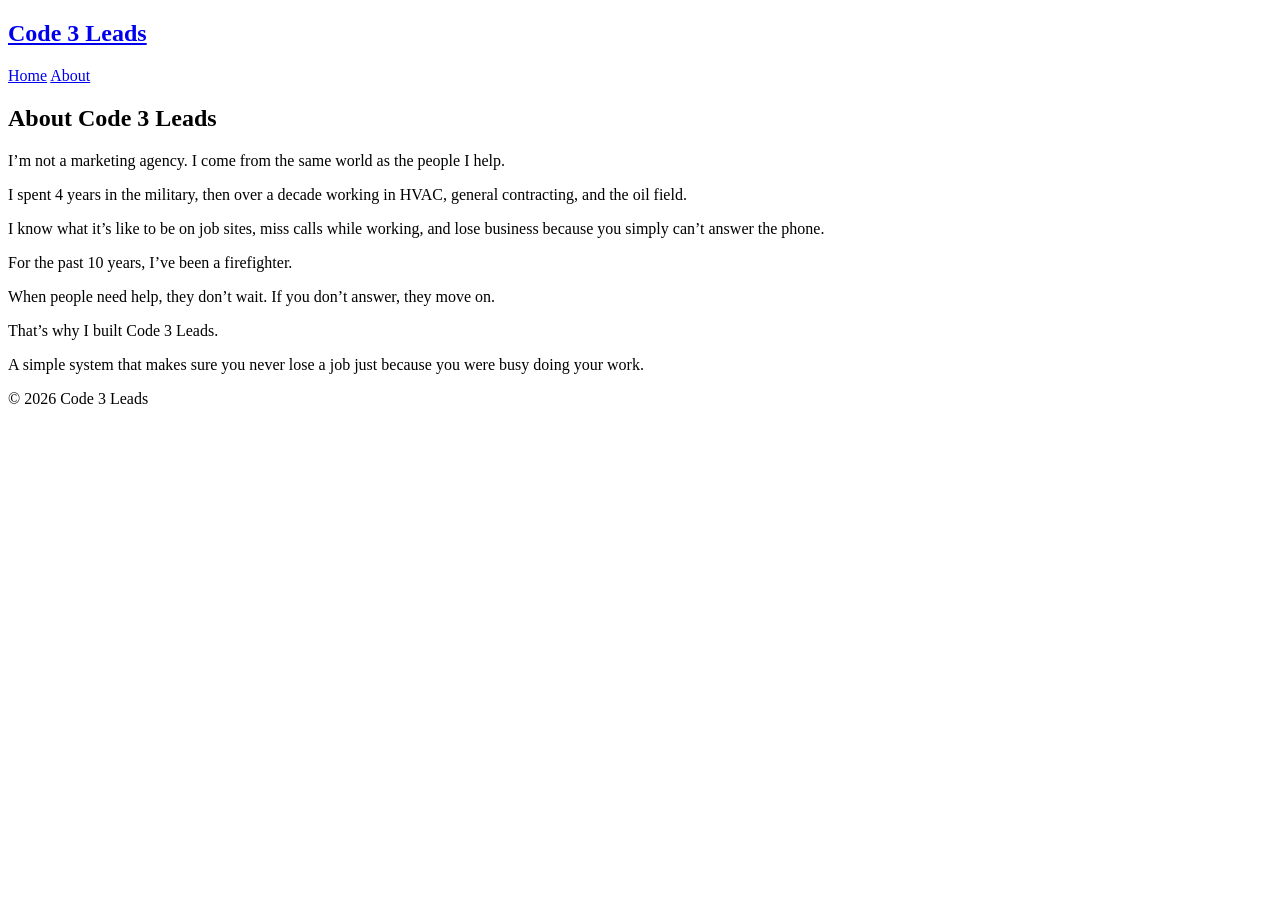
==== about.html @ 259c0856 "Create about.html" ====
<!DOCTYPE html>
<html>
<head>
<title>About | Code 3 Leads</title>
<meta name="viewport" content="width=device-width, initial-scale=1.0">

<link rel="stylesheet" href="css/styles.css">
</head>

<body>

<header>
  <a href="index.html">
    <h2>Code 3 Leads</h2>
  </a>

  <nav>
    <a href="index.html">Home</a>
    <a href="about.html">About</a>
  </nav>
</header>

<section>
<h1>About Code 3 Leads</h1>

<p>I’m not a marketing agency. I come from the same world as the people I help.</p>

<p>
I spent 4 years in the military, then over a decade working in HVAC,
general contracting, and the oil field.
</p>

<p>
I know what it’s like to be on job sites, miss calls while working,
and lose business because you simply can’t answer the phone.
</p>

<p>
For the past 10 years, I’ve been a firefighter.
</p>

<p>
When people need help, they don’t wait. If you don’t answer, they move on.
</p>

<p>
That’s why I built Code 3 Leads.
</p>

<p>
A simple system that makes sure you never lose a job just because you were busy doing your work.
</p>

</section>

<footer>
  <p>© 2026 Code 3 Leads</p>
</footer>

</body>
</html>
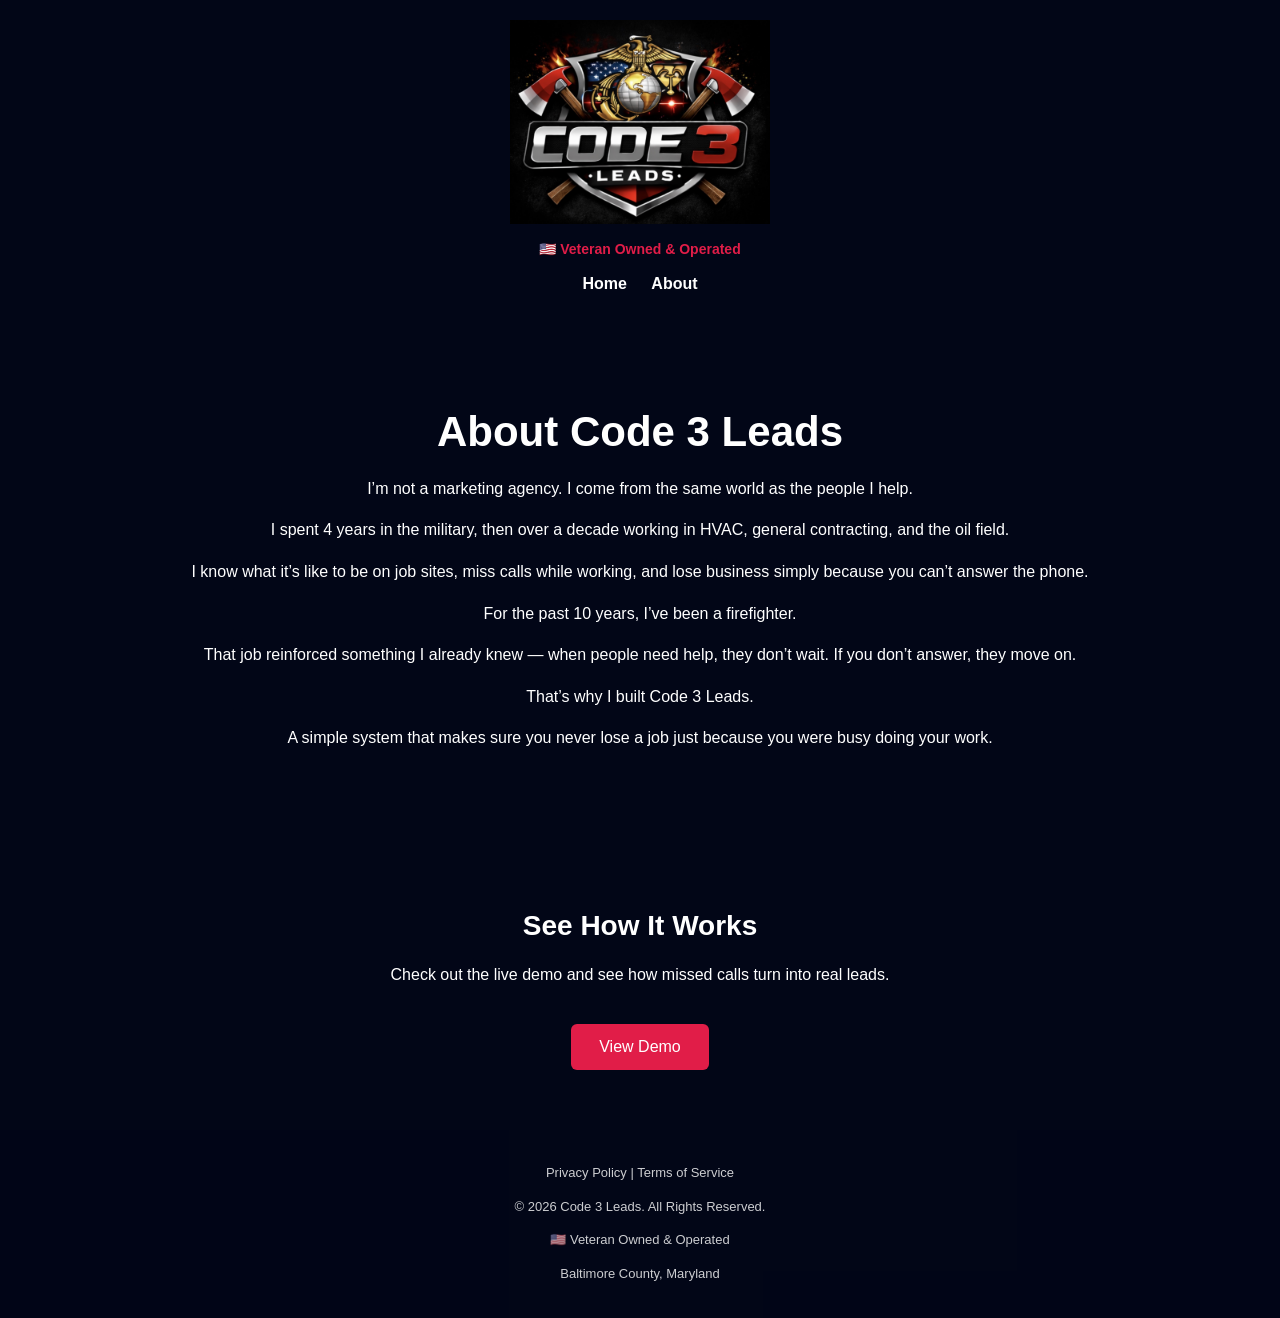
==== commit 9e858b95: "Update about.html" ====
--- a/about.html
+++ b/about.html
@@ -9,30 +9,39 @@
 
 <body>
 
+<!-- HEADER -->
 <header>
-  <a href="index.html">
-    <h2>Code 3 Leads</h2>
-  </a>
 
-  <nav>
-    <a href="index.html">Home</a>
-    <a href="about.html">About</a>
-  </nav>
+<a href="index.html">
+<img src="images/code3-logo.png" class="logo">
+</a>
+
+<p style="margin-top:10px; font-size:14px; color:#e11d48; font-weight:bold;">
+🇺🇸 Veteran Owned & Operated
+</p>
+
+<nav>
+<a href="index.html">Home</a>
+<a href="about.html">About</a>
+</nav>
+
 </header>
 
+<!-- ABOUT -->
 <section>
+
 <h1>About Code 3 Leads</h1>
 
-<p>I’m not a marketing agency. I come from the same world as the people I help.</p>
-
 <p>
-I spent 4 years in the military, then over a decade working in HVAC,
-general contracting, and the oil field.
+I’m not a marketing agency. I come from the same world as the people I help.
 </p>
 
 <p>
-I know what it’s like to be on job sites, miss calls while working,
-and lose business because you simply can’t answer the phone.
+I spent 4 years in the military, then over a decade working in HVAC, general contracting, and the oil field.
+</p>
+
+<p>
+I know what it’s like to be on job sites, miss calls while working, and lose business simply because you can’t answer the phone.
 </p>
 
 <p>
@@ -40,7 +49,7 @@
 </p>
 
 <p>
-When people need help, they don’t wait. If you don’t answer, they move on.
+That job reinforced something I already knew — when people need help, they don’t wait. If you don’t answer, they move on.
 </p>
 
 <p>
@@ -53,8 +62,35 @@
 
 </section>
 
+<!-- CTA -->
+<section>
+
+<h2>See How It Works</h2>
+
+<p>
+Check out the live demo and see how missed calls turn into real leads.
+</p>
+
+<a href="https://code3leads.github.io/Code-3-Leads/" target="_blank" class="button">
+View Demo
+</a>
+
+</section>
+
+<!-- FOOTER -->
 <footer>
-  <p>© 2026 Code 3 Leads</p>
+
+<p>
+<a href="privacy-policy.html">Privacy Policy</a> |
+<a href="terms.html">Terms of Service</a>
+</p>
+
+<p>© 2026 Code 3 Leads. All Rights Reserved.</p>
+
+<p>🇺🇸 Veteran Owned & Operated</p>
+
+<p>Baltimore County, Maryland</p>
+
 </footer>
 
 </body>
--- a/css/styles.css
+++ b/css/styles.css
@@ -0,0 +1,107 @@
+/* GLOBAL */
+body {
+  margin: 0;
+  font-family: Arial, sans-serif;
+  background: #020617;
+  color: white;
+  text-align: center;
+}
+
+/* HEADER */
+header {
+  padding: 20px;
+  background: #020617;
+}
+
+.logo {
+  width: 260px;
+}
+
+nav {
+  margin-top: 15px;
+}
+
+nav a {
+  margin: 0 10px;
+  color: white;
+  text-decoration: none;
+  font-weight: bold;
+}
+
+nav a:hover {
+  color: #e11d48;
+}
+
+/* SECTIONS */
+section {
+  padding: 60px 20px;
+  max-width: 900px;
+  margin: auto;
+}
+
+h1 {
+  font-size: 42px;
+  margin-bottom: 20px;
+}
+
+h2 {
+  font-size: 28px;
+  margin-bottom: 20px;
+}
+
+p {
+  line-height: 1.6;
+}
+
+/* BUTTON */
+.button {
+  display: inline-block;
+  padding: 14px 28px;
+  background: #e11d48;
+  color: white;
+  text-decoration: none;
+  border-radius: 6px;
+  margin-top: 20px;
+}
+
+.button:hover {
+  background: #be123c;
+}
+
+/* CARD GRID */
+.grid {
+  display: flex;
+  flex-wrap: wrap;
+  justify-content: center;
+  gap: 20px;
+  margin-top: 30px;
+}
+
+.card {
+  background: #111827;
+  padding: 20px;
+  border-radius: 10px;
+  width: 240px;
+}
+
+/* HERO */
+.hero {
+  padding: 80px 20px;
+}
+
+/* FOOTER */
+footer {
+  background: #020617;
+  padding: 20px;
+  font-size: 13px;
+  opacity: 0.8;
+}
+
+footer a {
+  color: white;
+  text-decoration: none;
+}
+
+footer a:hover {
+  text-decoration: underline;
+}
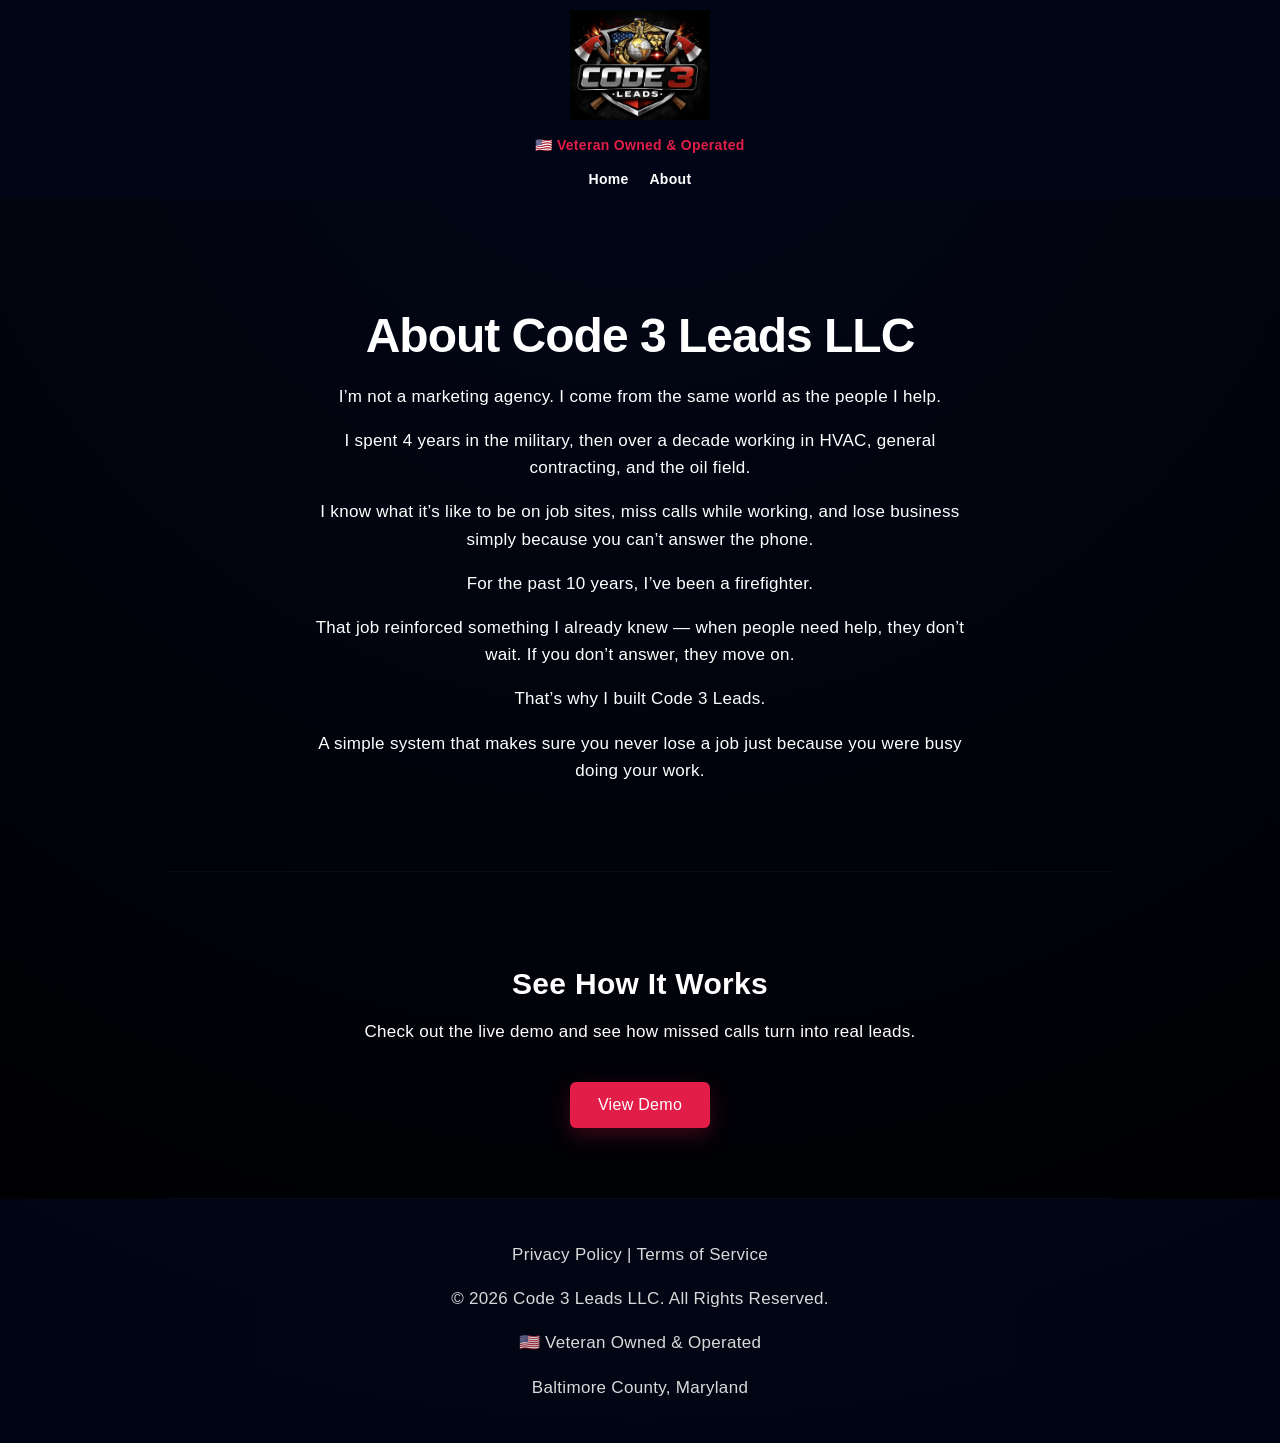
==== commit a7a8e90f: "Update about.html" ====
--- a/about.html
+++ b/about.html
@@ -1,7 +1,7 @@
 <!DOCTYPE html>
 <html>
 <head>
-<title>About | Code 3 Leads</title>
+<title>About | Code 3 Leads LLC</title>
 <meta name="viewport" content="width=device-width, initial-scale=1.0">
 
 <link rel="stylesheet" href="css/styles.css">
@@ -30,7 +30,7 @@
 <!-- ABOUT -->
 <section>
 
-<h1>About Code 3 Leads</h1>
+<h1>About Code 3 Leads LLC</h1>
 
 <p>
 I’m not a marketing agency. I come from the same world as the people I help.
@@ -85,7 +85,7 @@
 <a href="terms.html">Terms of Service</a>
 </p>
 
-<p>© 2026 Code 3 Leads. All Rights Reserved.</p>
+<p>© 2026 Code 3 Leads LLC. All Rights Reserved.</p>
 
 <p>🇺🇸 Veteran Owned & Operated</p>
 
--- a/css/styles.css
+++ b/css/styles.css
@@ -1,59 +1,101 @@
-/* GLOBAL */
+/* =========================
+   GLOBAL
+========================= */
 body {
   margin: 0;
   font-family: Arial, sans-serif;
-  background: #020617;
+  background: radial-gradient(circle at top, #020617 0%, #000000 100%);
   color: white;
   text-align: center;
-}
-
-/* HEADER */
+  letter-spacing: 0.3px;
+}
+
+/* =========================
+   HEADER
+========================= */
 header {
-  padding: 20px;
-  background: #020617;
+  padding: 10px 20px;
+  background: rgba(2,6,23,0.9);
 }
 
 .logo {
-  width: 260px;
+  width: 140px;
+}
+
+.tagline {
+  font-size: 12px;
+  color: #e11d48;
+  font-weight: bold;
+  margin-top: 5px;
 }
 
 nav {
-  margin-top: 15px;
+  margin-top: 5px;
 }
 
 nav a {
-  margin: 0 10px;
-  color: white;
+  color: white;
+  margin: 0 8px;
   text-decoration: none;
   font-weight: bold;
+  font-size: 14px;
 }
 
 nav a:hover {
   color: #e11d48;
 }
 
-/* SECTIONS */
+/* =========================
+   SECTIONS
+========================= */
 section {
-  padding: 60px 20px;
+  padding: 70px 20px;
   max-width: 900px;
   margin: auto;
+  border-bottom: 1px solid rgba(255,255,255,0.04);
 }
 
 h1 {
-  font-size: 42px;
+  font-size: 48px;
   margin-bottom: 20px;
+  letter-spacing: -1px;
 }
 
 h2 {
-  font-size: 28px;
-  margin-bottom: 20px;
+  font-size: 30px;
+  margin-bottom: 15px;
+  font-weight: 600;
 }
 
 p {
   line-height: 1.6;
-}
-
-/* BUTTON */
+  font-size: 17px;
+  max-width: 650px;
+  margin-left: auto;
+  margin-right: auto;
+}
+
+/* =========================
+   HERO
+========================= */
+.hero {
+  padding: 60px 20px;
+}
+
+.hero h1 {
+  background: linear-gradient(to right, #ffffff, #e11d48);
+  -webkit-background-clip: text;
+  -webkit-text-fill-color: transparent;
+}
+
+.hero-sub {
+  color: #94a3b8;
+  margin-top: 10px;
+}
+
+/* =========================
+   BUTTON
+========================= */
 .button {
   display: inline-block;
   padding: 14px 28px;
@@ -62,13 +104,19 @@
   text-decoration: none;
   border-radius: 6px;
   margin-top: 20px;
+  transition: 0.2s;
+  box-shadow: 0 8px 20px rgba(225,29,72,0.25);
 }
 
 .button:hover {
   background: #be123c;
-}
-
-/* CARD GRID */
+  transform: translateY(-2px);
+  box-shadow: 0 12px 30px rgba(225,29,72,0.35);
+}
+
+/* =========================
+   GRID (SERVICES)
+========================= */
 .grid {
   display: flex;
   flex-wrap: wrap;
@@ -79,29 +127,272 @@
 
 .card {
   background: #111827;
+  padding: 22px;
+  border-radius: 12px;
+  width: 240px;
+  transition: 0.25s;
+  box-shadow: 0 10px 25px rgba(0,0,0,0.3);
+}
+
+.card:hover {
+  transform: translateY(-6px);
+  box-shadow: 0 15px 35px rgba(0,0,0,0.5);
+}
+
+/* =========================
+   WORK SECTION
+========================= */
+.work-section {
+  padding: 60px 20px;
+  text-align: center;
+}
+
+.subtext {
+  color: #94a3b8;
+  margin-top: 10px;
+}
+
+.work-grid {
+  display: grid;
+  grid-template-columns: repeat(2, 1fr);
+  gap: 15px;
+  max-width: 700px;
+  margin: 30px auto;
+}
+
+.work-card {
+  position: relative;
+  overflow: hidden;
+  border-radius: 14px;
+  transition: 0.25s;
+  box-shadow: 0 10px 30px rgba(0,0,0,0.4);
+}
+
+.work-card img {
+  width: 100%;
+  height: 160px;
+  object-fit: cover;
+  transition: 0.3s;
+}
+
+.work-card:hover img {
+  transform: scale(1.08);
+}
+
+.overlay {
+  position: absolute;
+  bottom: 0;
+  width: 100%;
+  padding: 12px;
+  font-weight: bold;
+  font-size: 14px;
+  text-align: left;
+  background: linear-gradient(
+    to top,
+    rgba(0,0,0,0.9),
+    rgba(0,0,0,0.3),
+    transparent
+  );
+}
+
+/* =========================
+   PROBLEM
+========================= */
+.problem-section .highlight {
+  color: #22c55e;
+  font-weight: 600;
+}
+
+/* =========================
+   CTA
+========================= */
+.cta-section {
+  padding: 80px 20px;
+}
+
+/* =========================
+   CALCULATOR
+========================= */
+.calculator-section {
+  padding: 80px 20px;
+}
+
+.calculator-box {
+  margin-top: 30px;
+  background: #111827;
+  padding: 30px;
+  border-radius: 12px;
+  max-width: 420px;
+  margin-left: auto;
+  margin-right: auto;
+  box-shadow: 0 20px 40px rgba(0,0,0,0.4);
+}
+
+.calculator-box label {
+  display: block;
+  margin-top: 15px;
+  text-align: left;
+}
+
+.calculator-box input {
+  width: 100%;
+  padding: 10px;
+  border-radius: 6px;
+  border: none;
+  margin-top: 5px;
+}
+
+.calculator-box button {
+  width: 100%;
+  padding: 12px;
+  margin-top: 15px;
+  background: #e11d48;
+  color: white;
+  border: none;
+  border-radius: 6px;
+  font-weight: bold;
+  cursor: pointer;
+}
+
+.calculator-box button:hover {
+  background: #be123c;
+}
+
+#result {
+  margin-top: 20px;
+  font-size: 24px;
+  font-weight: bold;
+  color: #22c55e;
+}
+
+/* =========================
+   PORTFOLIO FINAL ELITE
+========================= */
+
+.portfolio-grid {
+  display: grid;
+  grid-template-columns: 1fr;
+  gap: 25px;
+  max-width: 500px;
+  margin: 40px auto;
+}
+
+.portfolio-card {
+  position: relative;
+  display: block;
+  border-radius: 16px;
+  overflow: hidden;
+  margin: auto;
+  box-shadow: 0 15px 40px rgba(0,0,0,0.5);
+  transition: all 0.3s ease;
+}
+
+/* DARK OVERLAY BASE */
+.portfolio-card::after {
+  content: "";
+  position: absolute;
+  inset: 0;
+  background: rgba(0, 0, 0, 0.45);
+  pointer-events: none;
+}
+
+/* IMAGE */
+.portfolio-card img {
+  width: 100%;
+  height: 220px;
+  object-fit: cover;
+  transition: 0.4s ease;
+}
+
+/* HOVER EFFECTS */
+.portfolio-card:hover {
+  transform: translateY(-6px);
+  box-shadow: 0 25px 60px rgba(0,0,0,0.8);
+}
+
+.portfolio-card:hover img {
+  transform: scale(1.05);
+}
+
+/* OVERLAY TEXT */
+.portfolio-overlay {
+  position: absolute;
+  bottom: 0;
+  left: 0;
+  width: 100%;
   padding: 20px;
-  border-radius: 10px;
-  width: 240px;
-}
-
-/* HERO */
-.hero {
-  padding: 80px 20px;
-}
-
-/* FOOTER */
+
+  display: flex;
+  flex-direction: column;
+  align-items: flex-start;
+
+  z-index: 2;
+
+  background: linear-gradient(
+    to top,
+    rgba(0,0,0,1),
+    rgba(0,0,0,0.8),
+    rgba(0,0,0,0.3),
+    transparent
+  );
+}
+
+/* TITLE */
+.portfolio-overlay h3 {
+  margin: 0 0 4px 0;
+  font-size: 18px;
+  font-weight: 600;
+  color: white;
+}
+
+/* DESCRIPTION */
+.portfolio-overlay p {
+  margin: 0;
+  font-size: 14px;
+  color: #cbd5f5;
+}
+
+/* CTA TEXT */
+.portfolio-overlay span {
+  margin-top: 8px;
+  font-size: 14px;
+  color: #e11d48;
+  font-weight: bold;
+  transition: 0.2s;
+}
+
+/* CTA HOVER MOVE */
+.portfolio-card:hover .portfolio-overlay span {
+  transform: translateX(6px);
+}
+/* =========================
+   MOBILE
+========================= */
+@media (max-width: 600px) {
+  .work-grid {
+    grid-template-columns: 1fr;
+  }
+
+  h1 {
+    font-size: 34px;
+  }
+
+  h2 {
+    font-size: 24px;
+  }
+}
+
+/* =========================
+   FOOTER
+========================= */
 footer {
   background: #020617;
-  padding: 20px;
+  padding: 25px;
   font-size: 13px;
-  opacity: 0.8;
+  opacity: 0.85;
 }
 
 footer a {
   color: white;
   text-decoration: none;
 }
-
-footer a:hover {
-  text-decoration: underline;
-}
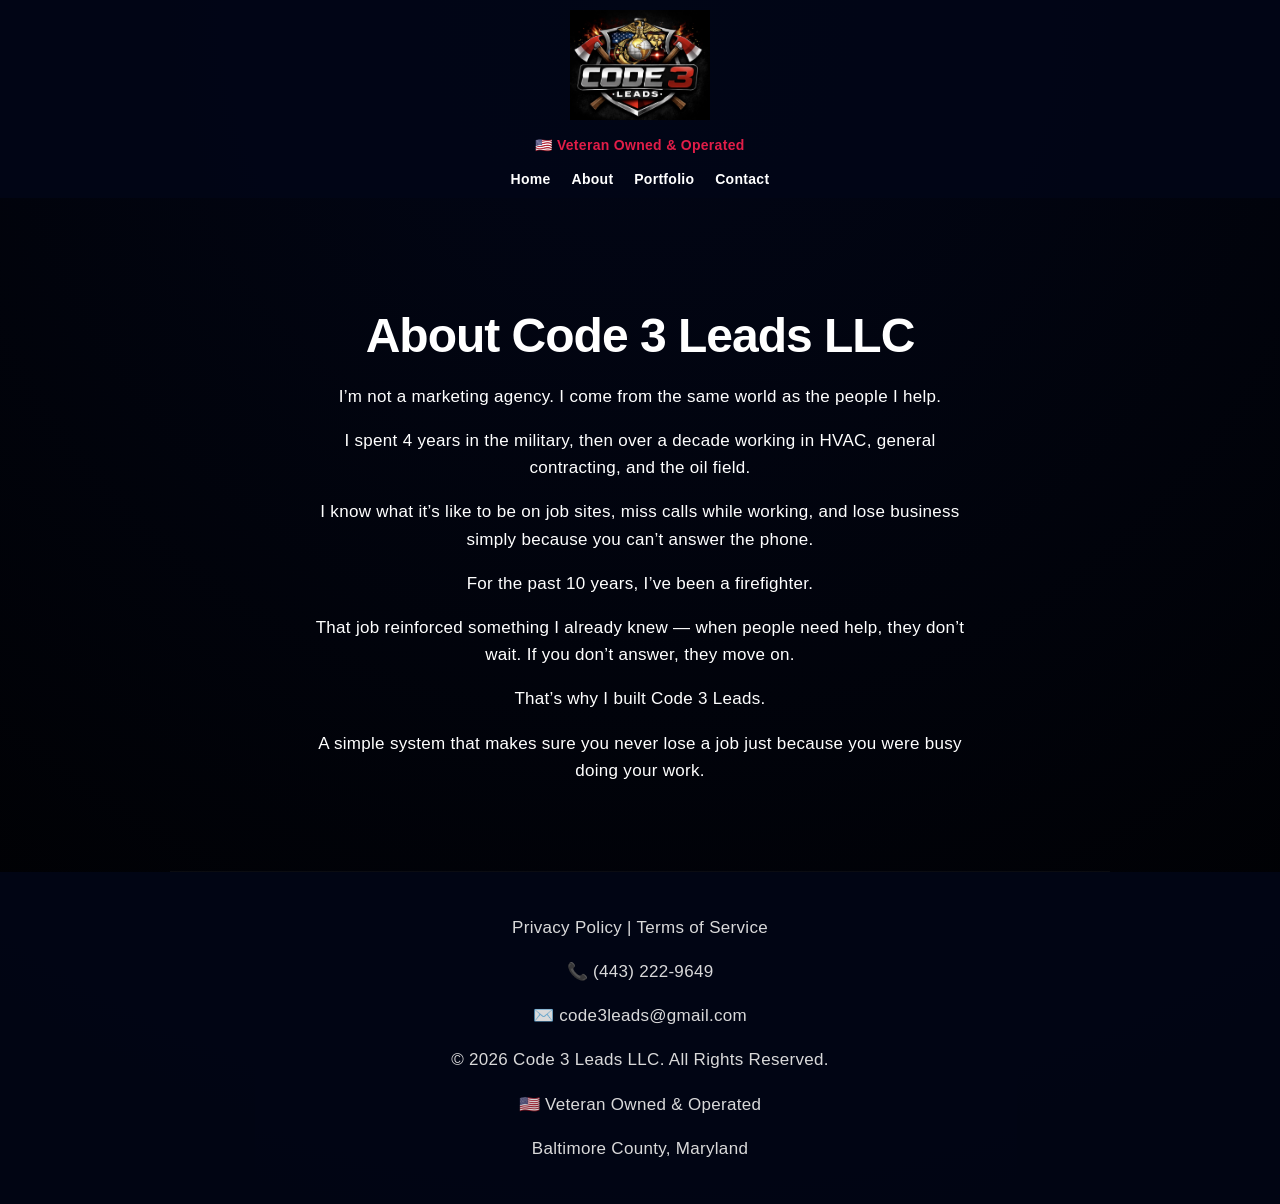
==== commit 1ac31bf5: "Update portfolio and unify headers and footers" ====
--- a/about.html
+++ b/about.html
@@ -23,6 +23,8 @@
 <nav>
 <a href="index.html">Home</a>
 <a href="about.html">About</a>
+<a href="portfolio.html">Portfolio</a>
+<a href="contact.html">Contact</a>
 </nav>
 
 </header>
@@ -62,27 +64,26 @@
 
 </section>
 
-<!-- CTA -->
-<section>
-
-<h2>See How It Works</h2>
-
-<p>
-Check out the live demo and see how missed calls turn into real leads.
-</p>
-
-<a href="https://code3leads.github.io/Code-3-Leads/" target="_blank" class="button">
-View Demo
-</a>
-
-</section>
-
 <!-- FOOTER -->
 <footer>
 
 <p>
 <a href="privacy-policy.html">Privacy Policy</a> |
 <a href="terms.html">Terms of Service</a>
+</p>
+
+<p>
+📞
+<a href="tel:4432229649">
+(443) 222-9649
+</a>
+</p>
+
+<p>
+✉️
+<a href="mailto:code3leads@gmail.com">
+code3leads@gmail.com
+</a>
 </p>
 
 <p>© 2026 Code 3 Leads LLC. All Rights Reserved.</p>
--- a/css/styles.css
+++ b/css/styles.css
@@ -75,11 +75,15 @@
   margin-right: auto;
 }
 
+.services-section {
+  padding-top: 20px;
+}
+
 /* =========================
    HERO
 ========================= */
 .hero {
-  padding: 60px 20px;
+  padding: 40px 20px 20px;
 }
 
 .hero h1 {
@@ -112,6 +116,16 @@
   background: #be123c;
   transform: translateY(-2px);
   box-shadow: 0 12px 30px rgba(225,29,72,0.35);
+}
+
+.policy-links a {
+  color: #e11d48;
+  text-decoration: none;
+  font-weight: bold;
+}
+
+.policy-links a:hover {
+  color: #ff4d6d;
 }
 
 /* =========================
@@ -137,6 +151,46 @@
 .card:hover {
   transform: translateY(-6px);
   box-shadow: 0 15px 35px rgba(0,0,0,0.5);
+}
+
+.project-item {
+  display: flex;
+  gap: 30px;
+  align-items: flex-start;
+}
+
+.project-thumb {
+  width: 400px;
+  border-radius: 10px;
+}
+
+.project-content {
+  flex: 1;
+}
+
+.project-content ul {
+  margin-top: 15px;
+  margin-bottom: 20px;
+  padding-left: 20px;
+}
+
+.project-features {
+  margin: 15px 0;
+}
+
+.project-features p {
+  margin: 8px 0;
+}
+@media (max-width: 768px) {
+
+  .project-item {
+    flex-direction: column;
+  }
+
+  .project-thumb {
+    width: 100%;
+  }
+
 }
 
 /* =========================
@@ -193,6 +247,46 @@
     rgba(0,0,0,0.3),
     transparent
   );
+}
+
+.contact-layout {
+  display: flex;
+  gap: 30px;
+  align-items: flex-start;
+}
+
+.contact-info {
+  flex: 0.7;
+  background: #111827;
+  padding: 20px;
+  border-radius: 10px;
+  height: fit-content;
+}
+
+.contact-form {
+  flex: 1.8;
+  max-width: 600px;
+  margin: 0 auto;
+}
+
+.checkbox label {
+  display: flex;
+  align-items: flex-start;
+  gap: 10px;
+  text-align: left;
+}
+
+.contact-form input,
+.contact-form textarea,
+.contact-form select {
+  width: 100%;
+  box-sizing: border-box;
+}
+
+@media (max-width: 768px) {
+  .contact-layout {
+    flex-direction: column;
+  }
 }
 
 /* =========================
@@ -287,6 +381,11 @@
   transition: all 0.3s ease;
 }
 
+.featured {
+   border: 2px solid #e11d48;
+   box-shadow: 0 0 15px rgba(225, 29, 72, 0.5);
+}
+
 /* DARK OVERLAY BASE */
 .portfolio-card::after {
   content: "";
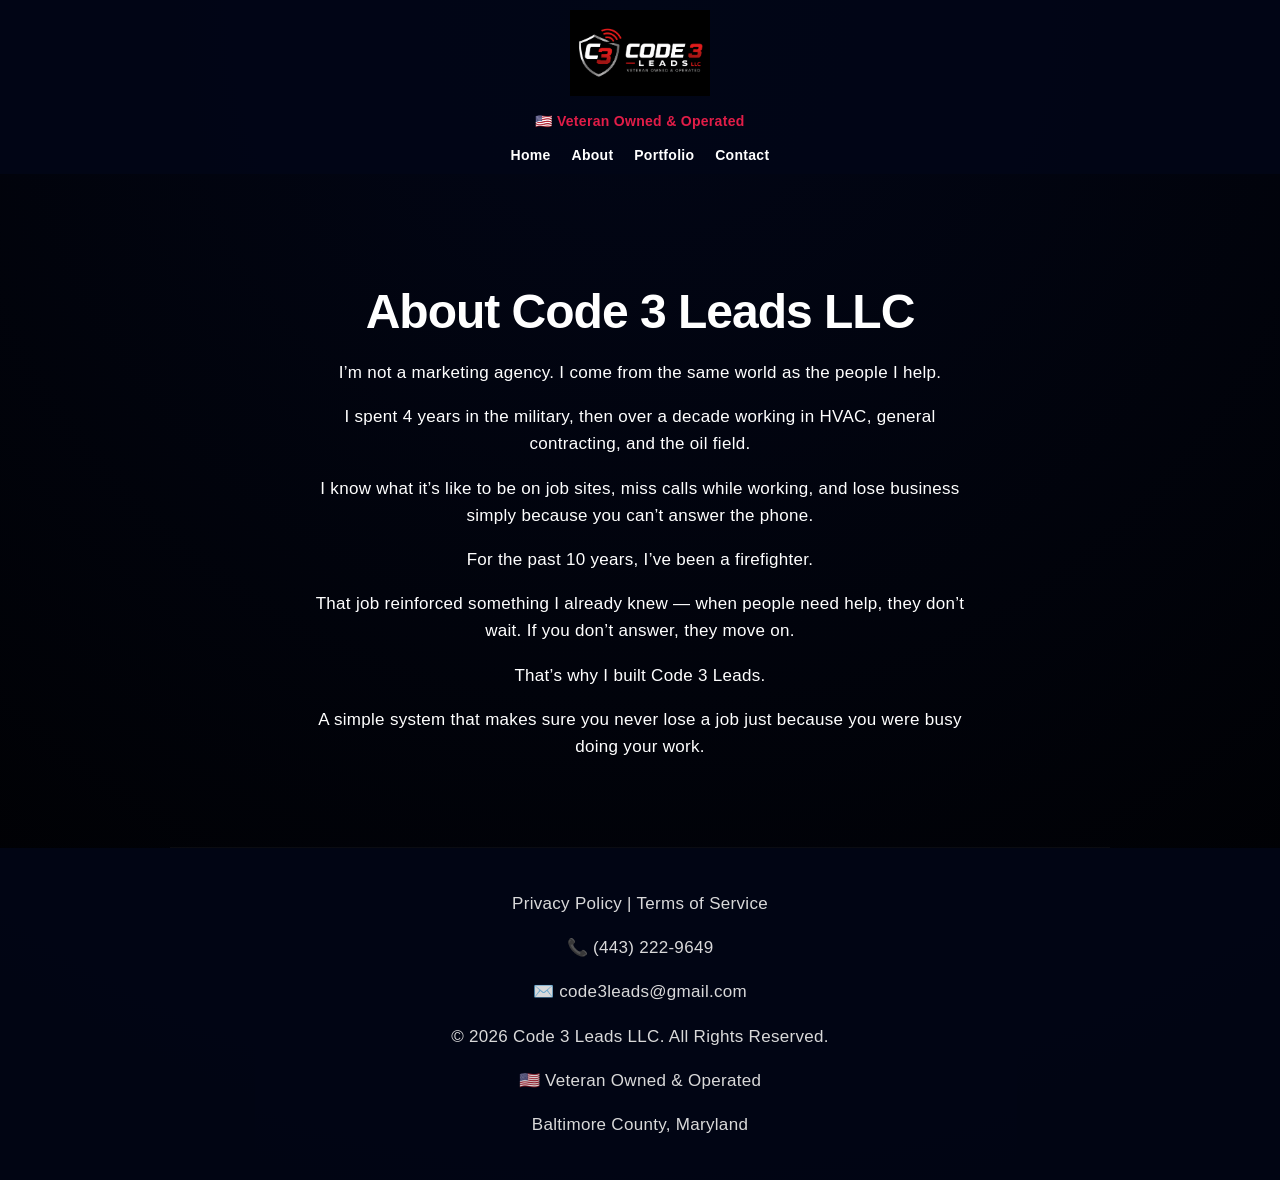
==== commit 586e73cb: "Update Code 3 Leads branding" ====
--- a/about.html
+++ b/about.html
@@ -13,7 +13,7 @@
 <header>
 
 <a href="index.html">
-<img src="images/code3-logo.png" class="logo">
+<img src="images/Code 3 Leads.png" class="logo">
 </a>
 
 <p style="margin-top:10px; font-size:14px; color:#e11d48; font-weight:bold;">
